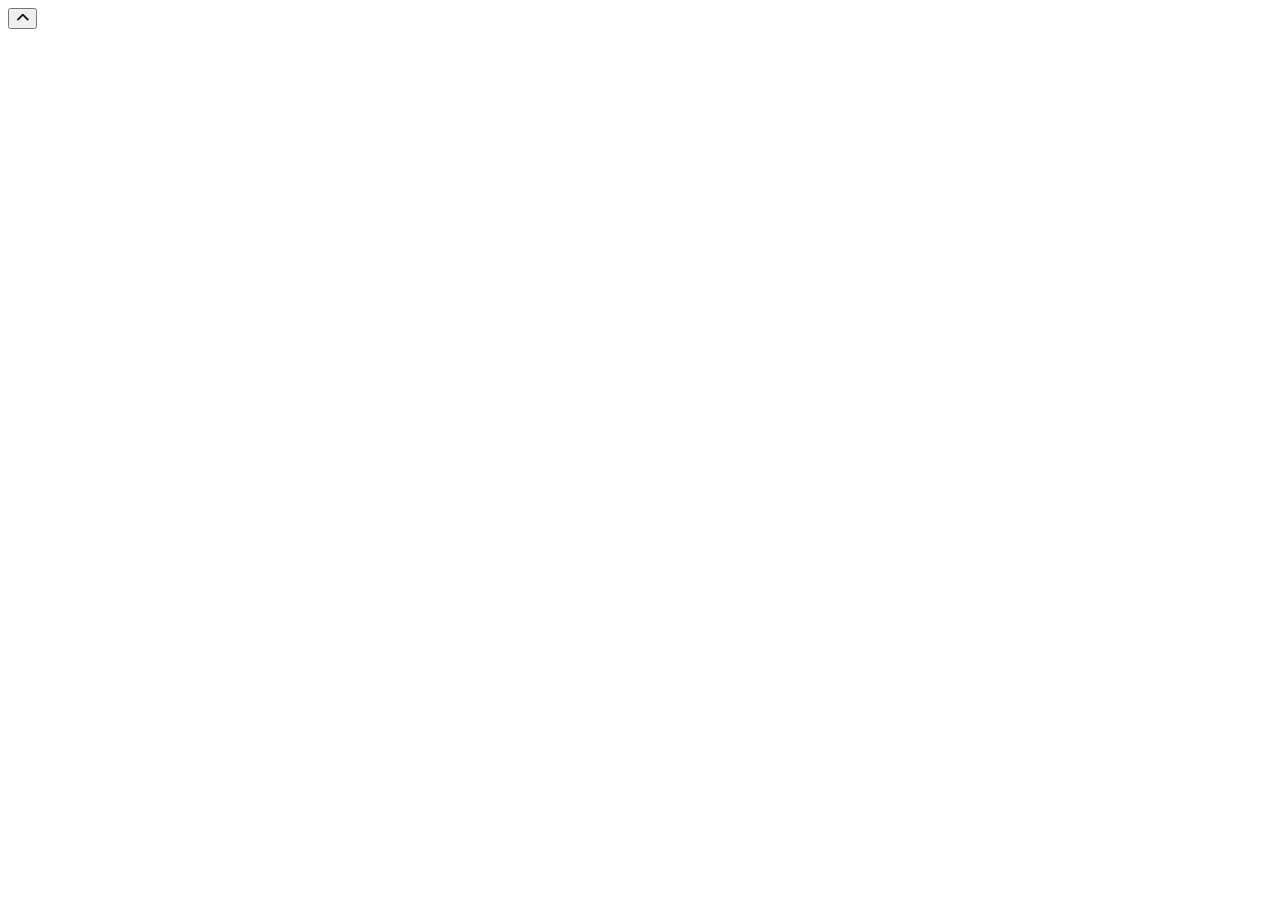
==== index.html @ 2820ba52 "Create index.html" ====
<!DOCTYPE html>
<html lang="en">

<head>

    <meta charset="UTF-8">

    <meta name="viewport"
          content="width=device-width, initial-scale=1.0">

    <title>KivuStream | Unlimited Movies & TV Shows</title>

    <meta name="description"
          content="Watch Unlimited Movies and TV Shows on KivuStream">

    <link rel="icon"
          href="assets/favicon.ico">

    <!-- Google Fonts -->

    <link rel="preconnect"
          href="https://fonts.googleapis.com">

    <link rel="preconnect"
          href="https://fonts.gstatic.com"
          crossorigin>

    <link href="https://fonts.googleapis.com/css2?family=Poppins:wght@300;400;500;600;700;800&display=swap"
          rel="stylesheet">

    <!-- Font Awesome -->

    <link rel="stylesheet"
          href="https://cdnjs.cloudflare.com/ajax/libs/font-awesome/6.7.2/css/all.min.css">

    <!-- CSS -->

    <link rel="stylesheet"
          href="css/reset.css">

    <link rel="stylesheet"
          href="css/variables.css">

    <link rel="stylesheet"
          href="css/style.css">

    <link rel="stylesheet"
          href="css/navbar.css">

    <link rel="stylesheet"
          href="css/hero.css">

    <link rel="stylesheet"
          href="css/cards.css">

    <link rel="stylesheet"
          href="css/sections.css">

    <link rel="stylesheet"
          href="css/footer.css">

    <link rel="stylesheet"
          href="css/responsive.css">

</head>

<body>

    <!-- LOADER -->

    <div id="loader"></div>

    <!-- NAVBAR -->

    <div id="navbar"></div>

    <!-- HERO -->

    <header id="hero"></header>

    <!-- MAIN -->

    <main>

        <!-- Continue Watching -->

        <section id="continueWatching"></section>

        <!-- Trending -->

        <section id="trendingMovies"></section>

        <!-- Latest -->

        <section id="latestMovies"></section>

        <!-- Popular -->

        <section id="popularMovies"></section>

        <!-- Top Rated -->

        <section id="topRatedMovies"></section>

        <!-- Action -->

        <section id="actionMovies"></section>

        <!-- Adventure -->

        <section id="adventureMovies"></section>

        <!-- Comedy -->

        <section id="comedyMovies"></section>

        <!-- Horror -->

        <section id="horrorMovies"></section>

        <!-- Sci-Fi -->

        <section id="scifiMovies"></section>

        <!-- Animation -->

        <section id="animationMovies"></section>

        <!-- TV Series -->

        <section id="series"></section>

    </main>

    <!-- FOOTER -->

    <div id="footer"></div>

    <!-- Back To Top -->

    <button id="backToTop">

        <i class="fa-solid fa-chevron-up"></i>

    </button>

    <!-- Search Modal -->

    <div id="searchModal"></div>

    <!-- JS -->

    <script type="module"
            src="js/app.js"></script>

</body>

</html>
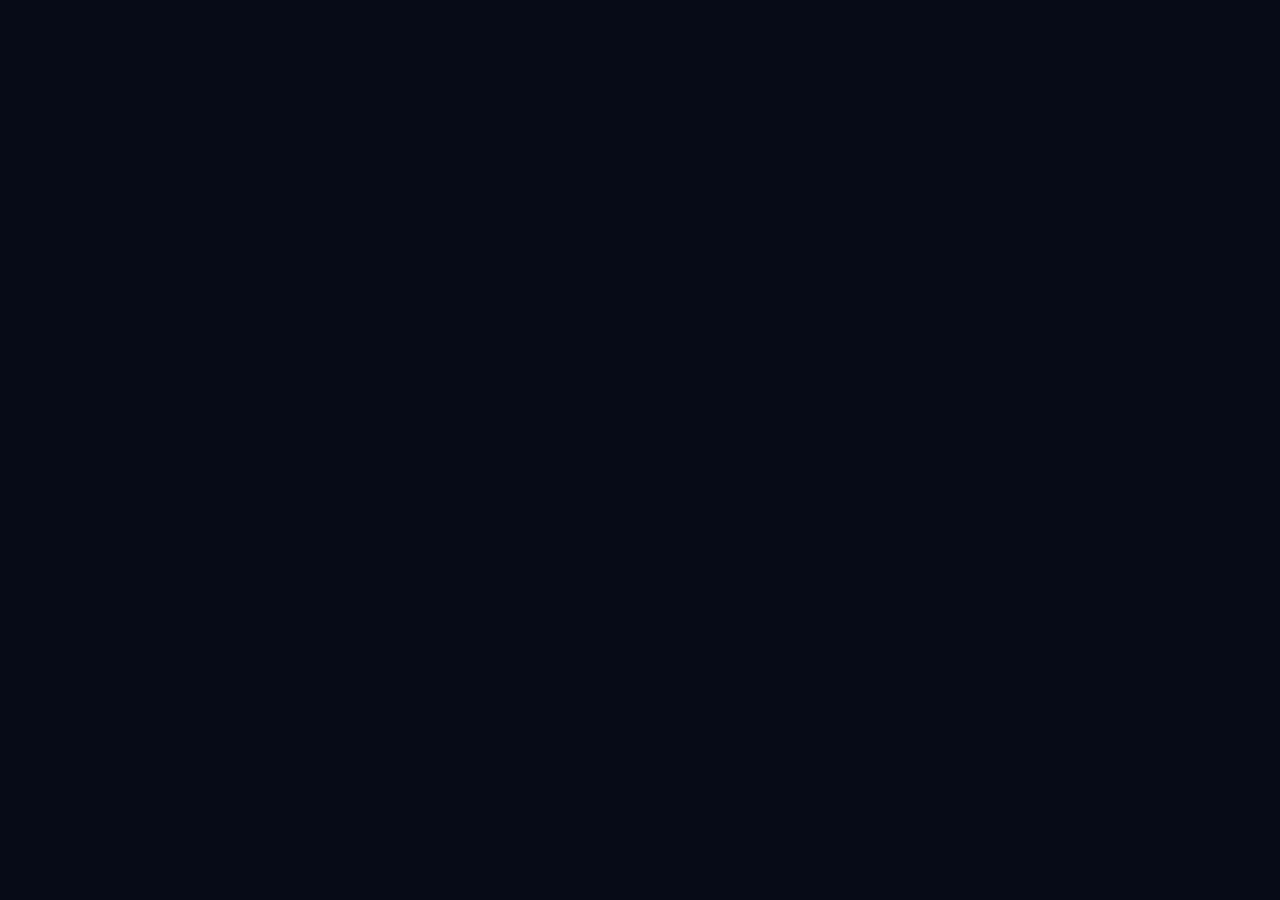
==== commit eb4bf8e4: "Add search.css stylesheet link to index.html" ====
--- a/index.html
+++ b/index.html
@@ -34,7 +34,7 @@
           href="https://cdnjs.cloudflare.com/ajax/libs/font-awesome/6.7.2/css/all.min.css">
 
     <!-- CSS -->
-
+    <link rel="stylesheet" href="css/search.css">
     <link rel="stylesheet"
           href="css/reset.css">
 
@@ -146,7 +146,7 @@
 
     <!-- Search Modal -->
 
-    <div id="searchModal"></div>
+  <div id="searchModal"></div>
 
     <!-- JS -->
 
--- a/css/search.css
+++ b/css/search.css
@@ -0,0 +1,86 @@
+.search-modal{
+
+    position:fixed;
+
+    inset:0;
+
+    background:#070B17;
+
+    z-index:9999;
+
+    opacity:0;
+
+    visibility:hidden;
+
+    transition:.3s;
+
+    overflow:auto;
+
+}
+
+.search-modal.active{
+
+    opacity:1;
+
+    visibility:visible;
+
+}
+
+.search-header{
+
+    position:sticky;
+
+    top:0;
+
+    display:flex;
+
+    gap:20px;
+
+    padding:25px;
+
+    background:#070B17;
+
+    border-bottom:1px solid rgba(255,255,255,.08);
+
+}
+
+.search-header input{
+
+    flex:1;
+
+    height:60px;
+
+    background:#141B2D;
+
+    border-radius:15px;
+
+    padding:0 20px;
+
+    color:#fff;
+
+    font-size:1rem;
+
+}
+
+.search-grid{
+
+    display:grid;
+
+    grid-template-columns:
+    repeat(auto-fill,minmax(220px,1fr));
+
+    gap:25px;
+
+    padding:35px;
+
+}
+
+.empty-search{
+
+    text-align:center;
+
+    color:#8D97AE;
+
+    padding:80px;
+
+}
--- a/css/variables.css
+++ b/css/variables.css
@@ -0,0 +1,196 @@
+/* ==========================================
+   KIVUSTREAM DESIGN SYSTEM
+   ========================================== */
+
+:root {
+
+    /*==========================
+      BRAND COLORS
+    ==========================*/
+
+    --primary: #00E5B4;
+    --primary-dark: #00B894;
+    --primary-light: #42F5C5;
+
+    --secondary: #00C2FF;
+    --accent: #7C3AED;
+
+    --success: #22C55E;
+    --warning: #FACC15;
+    --danger: #EF4444;
+
+    /*==========================
+      BACKGROUNDS
+    ==========================*/
+
+    --bg-body: #070B17;
+
+    --bg-secondary: #0D1222;
+
+    --bg-card: #141B2D;
+
+    --bg-hover: #1C2438;
+
+    --bg-navbar: rgba(7,11,23,.75);
+
+    --bg-modal: rgba(0,0,0,.75);
+
+    /*==========================
+      TEXT
+    ==========================*/
+
+    --text-main: #FFFFFF;
+
+    --text-light: #D5D9E2;
+
+    --text-muted: #8D97AE;
+
+    --text-dark: #4B5563;
+
+    /*==========================
+      BORDER
+    ==========================*/
+
+    --border: rgba(255,255,255,.08);
+
+    --border-hover: rgba(0,229,180,.5);
+
+    /*==========================
+      RATINGS
+    ==========================*/
+
+    --rating: #FFD54A;
+
+    /*==========================
+      SHADOWS
+    ==========================*/
+
+    --shadow-sm:
+        0 5px 15px rgba(0,0,0,.25);
+
+    --shadow-md:
+        0 10px 25px rgba(0,0,0,.35);
+
+    --shadow-lg:
+        0 20px 50px rgba(0,0,0,.45);
+
+    --shadow-glow:
+        0 0 25px rgba(0,229,180,.35);
+
+    /*==========================
+      BORDER RADIUS
+    ==========================*/
+
+    --radius-xs: 6px;
+
+    --radius-sm: 10px;
+
+    --radius-md: 14px;
+
+    --radius-lg: 20px;
+
+    --radius-xl: 28px;
+
+    --radius-pill: 999px;
+
+    /*==========================
+      CONTAINER
+    ==========================*/
+
+    --container: 1400px;
+
+    --navbar-height: 80px;
+
+    --hero-height: 90vh;
+
+    --card-width: 215px;
+
+    --card-height: 320px;
+
+    /*==========================
+      SPACING
+    ==========================*/
+
+    --space-1: 4px;
+
+    --space-2: 8px;
+
+    --space-3: 12px;
+
+    --space-4: 16px;
+
+    --space-5: 20px;
+
+    --space-6: 24px;
+
+    --space-7: 32px;
+
+    --space-8: 40px;
+
+    --space-9: 56px;
+
+    --space-10: 72px;
+
+    /*==========================
+      FONT
+    ==========================*/
+
+    --font: "Poppins", sans-serif;
+
+    --fs-xs: .75rem;
+
+    --fs-sm: .875rem;
+
+    --fs-md: 1rem;
+
+    --fs-lg: 1.125rem;
+
+    --fs-xl: 1.4rem;
+
+    --fs-2xl: 2rem;
+
+    --fs-3xl: 3rem;
+
+    --fs-4xl: 4rem;
+
+    /*==========================
+      FONT WEIGHT
+    ==========================*/
+
+    --fw-light: 300;
+
+    --fw-normal: 400;
+
+    --fw-medium: 500;
+
+    --fw-semibold: 600;
+
+    --fw-bold: 700;
+
+    --fw-black: 800;
+
+    /*==========================
+      TRANSITIONS
+    ==========================*/
+
+    --transition-fast: .2s ease;
+
+    --transition: .35s ease;
+
+    --transition-slow: .5s ease;
+
+    /*==========================
+      Z INDEX
+    ==========================*/
+
+    --z-dropdown: 100;
+
+    --z-sticky: 500;
+
+    --z-navbar: 800;
+
+    --z-modal: 900;
+
+    --z-loader: 9999;
+
+}
--- a/css/style.css
+++ b/css/style.css
@@ -0,0 +1,479 @@
+/* ==========================================
+   KIVUSTREAM GLOBAL STYLES
+========================================== */
+
+body{
+
+    font-family:var(--font);
+
+    background:
+        radial-gradient(circle at top,
+        rgba(0,229,180,.08),
+        transparent 35%),
+        var(--bg-body);
+
+    color:var(--text-main);
+
+    overflow-x:hidden;
+
+    line-height:1.6;
+}
+
+/*==========================
+    CONTAINER
+==========================*/
+
+.container{
+
+    width:min(100% - 32px,var(--container));
+
+    margin-inline:auto;
+
+}
+
+/*==========================
+    SECTION
+==========================*/
+
+.section{
+
+    padding:70px 0;
+
+}
+
+.section-header{
+
+    display:flex;
+
+    align-items:center;
+
+    justify-content:space-between;
+
+    margin-bottom:24px;
+
+}
+
+.section-title{
+
+    font-size:2rem;
+
+    font-weight:700;
+
+    letter-spacing:.5px;
+
+}
+
+.section-subtitle{
+
+    color:var(--text-muted);
+
+    margin-top:4px;
+
+}
+
+.view-all{
+
+    color:var(--primary);
+
+    font-weight:600;
+
+    transition:var(--transition);
+
+}
+
+.view-all:hover{
+
+    color:#fff;
+
+}
+
+/*==========================
+    BUTTONS
+==========================*/
+
+.btn{
+
+    display:inline-flex;
+
+    align-items:center;
+
+    justify-content:center;
+
+    gap:10px;
+
+    padding:14px 28px;
+
+    border-radius:999px;
+
+    font-weight:600;
+
+    transition:var(--transition);
+
+    white-space:nowrap;
+
+}
+
+.btn-primary{
+
+    background:var(--primary);
+
+    color:#081018;
+
+    box-shadow:var(--shadow-glow);
+
+}
+
+.btn-primary:hover{
+
+    transform:translateY(-3px);
+
+    background:var(--primary-light);
+
+}
+
+.btn-secondary{
+
+    border:1px solid var(--border);
+
+    background:rgba(255,255,255,.05);
+
+    color:#fff;
+
+}
+
+.btn-secondary:hover{
+
+    background:rgba(255,255,255,.12);
+
+}
+
+.btn-ghost{
+
+    color:var(--text-light);
+
+}
+
+.btn-ghost:hover{
+
+    color:var(--primary);
+
+}
+
+/*==========================
+    BADGES
+==========================*/
+
+.badge{
+
+    display:inline-flex;
+
+    align-items:center;
+
+    justify-content:center;
+
+    padding:5px 12px;
+
+    border-radius:999px;
+
+    font-size:.75rem;
+
+    font-weight:600;
+
+}
+
+.badge-primary{
+
+    background:var(--primary);
+
+    color:#081018;
+
+}
+
+.badge-rating{
+
+    background:rgba(255,213,74,.15);
+
+    color:var(--rating);
+
+}
+
+.badge-hd{
+
+    background:rgba(34,197,94,.18);
+
+    color:var(--success);
+
+}
+
+/*==========================
+    GLASS EFFECT
+==========================*/
+
+.glass{
+
+    background:rgba(255,255,255,.05);
+
+    backdrop-filter:blur(20px);
+
+    -webkit-backdrop-filter:blur(20px);
+
+    border:1px solid rgba(255,255,255,.08);
+
+}
+
+/*==========================
+    CARDS
+==========================*/
+
+.card{
+
+    background:var(--bg-card);
+
+    border-radius:var(--radius-lg);
+
+    overflow:hidden;
+
+    transition:var(--transition);
+
+}
+
+.card:hover{
+
+    transform:translateY(-8px);
+
+    box-shadow:var(--shadow-lg);
+
+}
+
+/*==========================
+    IMAGE
+==========================*/
+
+.img-cover{
+
+    width:100%;
+
+    height:100%;
+
+    object-fit:cover;
+
+}
+
+/*==========================
+    FLEX
+==========================*/
+
+.flex{
+
+    display:flex;
+
+}
+
+.flex-center{
+
+    display:flex;
+
+    align-items:center;
+
+    justify-content:center;
+
+}
+
+.flex-between{
+
+    display:flex;
+
+    align-items:center;
+
+    justify-content:space-between;
+
+}
+
+.grid{
+
+    display:grid;
+
+}
+
+/*==========================
+    TEXT
+==========================*/
+
+.text-muted{
+
+    color:var(--text-muted);
+
+}
+
+.text-center{
+
+    text-align:center;
+
+}
+
+/*==========================
+    LOADER
+==========================*/
+
+#loader{
+
+    position:fixed;
+
+    inset:0;
+
+    background:var(--bg-body);
+
+    display:flex;
+
+    justify-content:center;
+
+    align-items:center;
+
+    z-index:99999;
+
+}
+
+.spinner{
+
+    width:60px;
+
+    height:60px;
+
+    border-radius:50%;
+
+    border:5px solid rgba(255,255,255,.08);
+
+    border-top-color:var(--primary);
+
+    animation:spin .8s linear infinite;
+
+}
+
+/*==========================
+    SKELETON
+==========================*/
+
+.skeleton{
+
+    background:linear-gradient(
+        90deg,
+        #161d2e 25%,
+        #20293d 50%,
+        #161d2e 75%
+    );
+
+    background-size:300%;
+
+    animation:skeleton 1.5s infinite;
+
+}
+
+/*==========================
+    BACK TO TOP
+==========================*/
+
+#backToTop{
+
+    position:fixed;
+
+    right:25px;
+
+    bottom:25px;
+
+    width:52px;
+
+    height:52px;
+
+    border-radius:50%;
+
+    background:var(--primary);
+
+    color:#081018;
+
+    display:flex;
+
+    align-items:center;
+
+    justify-content:center;
+
+    box-shadow:var(--shadow-glow);
+
+    opacity:0;
+
+    visibility:hidden;
+
+    transition:var(--transition);
+
+    z-index:500;
+
+}
+
+#backToTop.show{
+
+    opacity:1;
+
+    visibility:visible;
+
+}
+
+#backToTop:hover{
+
+    transform:translateY(-4px);
+
+}
+
+/*==========================
+    ANIMATIONS
+==========================*/
+
+.fade-up{
+
+    animation:fadeUp .8s ease both;
+
+}
+
+@keyframes spin{
+
+    to{
+
+        transform:rotate(360deg);
+
+    }
+
+}
+
+@keyframes skeleton{
+
+    0%{
+
+        background-position:200% 0;
+
+    }
+
+    100%{
+
+        background-position:-200% 0;
+
+    }
+
+}
+
+@keyframes fadeUp{
+
+    from{
+
+        opacity:0;
+
+        transform:translateY(35px);
+
+    }
+
+    to{
+
+        opacity:1;
+
+        transform:translateY(0);
+
+    }
+
+}
--- a/css/navbar.css
+++ b/css/navbar.css
@@ -0,0 +1,518 @@
+/*==========================================
+    KIVUSTREAM NAVBAR
+==========================================*/
+
+.navbar{
+
+    position:fixed;
+
+    top:0;
+    left:0;
+
+    width:100%;
+
+    height:var(--navbar-height);
+
+    z-index:var(--z-navbar);
+
+    background:rgba(7,11,23,.72);
+
+    backdrop-filter:blur(20px);
+
+    -webkit-backdrop-filter:blur(20px);
+
+    border-bottom:1px solid rgba(255,255,255,.05);
+
+    transition:var(--transition);
+
+}
+
+.navbar.scrolled{
+
+    background:#070B17;
+
+    box-shadow:var(--shadow-md);
+
+}
+
+.navbar-container{
+
+    height:100%;
+
+    display:flex;
+
+    align-items:center;
+
+    justify-content:space-between;
+
+    gap:24px;
+
+}
+
+/*==========================================
+    LOGO
+==========================================*/
+
+.logo{
+
+    display:flex;
+
+    align-items:center;
+
+    gap:12px;
+
+    font-size:1.7rem;
+
+    font-weight:800;
+
+    color:var(--primary);
+
+}
+
+.logo i{
+
+    font-size:2rem;
+
+}
+
+.logo span{
+
+    letter-spacing:.5px;
+
+}
+
+/*==========================================
+    NAVIGATION
+==========================================*/
+
+.nav-links{
+
+    display:flex;
+
+    align-items:center;
+
+    gap:30px;
+
+    margin-left:auto;
+
+}
+
+.nav-links>li{
+
+    position:relative;
+
+}
+
+.nav-links a{
+
+    color:var(--text-light);
+
+    font-weight:500;
+
+    transition:var(--transition);
+
+}
+
+.nav-links a:hover,
+
+.nav-links a.active{
+
+    color:var(--primary);
+
+}
+
+/*==========================================
+    DROPDOWN
+==========================================*/
+
+.dropdown>a{
+
+    display:flex;
+
+    align-items:center;
+
+    gap:8px;
+
+}
+
+.dropdown-menu{
+
+    position:absolute;
+
+    top:60px;
+
+    left:0;
+
+    width:220px;
+
+    background:var(--bg-card);
+
+    border-radius:var(--radius-md);
+
+    border:1px solid var(--border);
+
+    padding:10px 0;
+
+    opacity:0;
+
+    visibility:hidden;
+
+    transform:translateY(15px);
+
+    transition:var(--transition);
+
+    box-shadow:var(--shadow-lg);
+
+}
+
+.dropdown:hover .dropdown-menu{
+
+    opacity:1;
+
+    visibility:visible;
+
+    transform:translateY(0);
+
+}
+
+.dropdown-menu li a{
+
+    display:block;
+
+    padding:12px 18px;
+
+}
+
+.dropdown-menu li a:hover{
+
+    background:rgba(255,255,255,.05);
+
+    color:var(--primary);
+
+}
+
+/*==========================================
+    RIGHT SIDE
+==========================================*/
+
+.nav-icon{
+
+    position:relative;
+
+    width:44px;
+
+    height:44px;
+
+    border-radius:50%;
+
+    display:flex;
+
+    align-items:center;
+
+    justify-content:center;
+
+    color:var(--text-light);
+
+    background:rgba(255,255,255,.05);
+
+    transition:var(--transition);
+
+}
+
+.nav-icon:hover{
+
+    color:var(--primary);
+
+    background:rgba(255,255,255,.09);
+
+}
+
+.notification-dot{
+
+    position:absolute;
+
+    top:10px;
+
+    right:11px;
+
+    width:8px;
+
+    height:8px;
+
+    border-radius:50%;
+
+    background:#EF4444;
+
+    animation:pulse 1.5s infinite;
+
+}
+
+/*==========================================
+    PROFILE
+==========================================*/
+
+.profile{
+
+    width:44px;
+
+    height:44px;
+
+    border-radius:50%;
+
+    overflow:hidden;
+
+    border:2px solid transparent;
+
+    transition:var(--transition);
+
+}
+
+.profile img{
+
+    width:100%;
+
+    height:100%;
+
+    object-fit:cover;
+
+}
+
+.profile:hover{
+
+    border-color:var(--primary);
+
+}
+
+/*==========================================
+    MOBILE BUTTON
+==========================================*/
+
+.menu-btn{
+
+    display:none;
+
+    width:46px;
+
+    height:46px;
+
+    border-radius:50%;
+
+    color:#fff;
+
+    background:rgba(255,255,255,.05);
+
+}
+
+/*==========================================
+    MOBILE MENU
+==========================================*/
+
+#mobileMenu{
+
+    position:fixed;
+
+    top:0;
+
+    left:-310px;
+
+    width:300px;
+
+    height:100vh;
+
+    background:var(--bg-secondary);
+
+    transition:.35s;
+
+    z-index:999;
+
+    overflow-y:auto;
+
+}
+
+#mobileMenu.active{
+
+    left:0;
+
+}
+
+.mobile-header{
+
+    height:80px;
+
+    padding:0 24px;
+
+    display:flex;
+
+    align-items:center;
+
+    justify-content:space-between;
+
+    border-bottom:1px solid var(--border);
+
+}
+
+.mobile-header h2{
+
+    color:var(--primary);
+
+    font-size:1.5rem;
+
+}
+
+.mobile-header button{
+
+    color:#fff;
+
+    font-size:1.5rem;
+
+}
+
+#mobileMenu ul{
+
+    padding:20px;
+
+}
+
+#mobileMenu li{
+
+    margin-bottom:8px;
+
+}
+
+#mobileMenu a{
+
+    display:flex;
+
+    align-items:center;
+
+    gap:14px;
+
+    padding:15px;
+
+    border-radius:var(--radius-sm);
+
+    transition:var(--transition);
+
+}
+
+#mobileMenu a:hover{
+
+    background:rgba(255,255,255,.05);
+
+    color:var(--primary);
+
+}
+
+/*==========================================
+    OVERLAY
+==========================================*/
+
+#menuOverlay{
+
+    position:fixed;
+
+    inset:0;
+
+    background:rgba(0,0,0,.65);
+
+    opacity:0;
+
+    visibility:hidden;
+
+    transition:var(--transition);
+
+    z-index:998;
+
+}
+
+#menuOverlay.active{
+
+    opacity:1;
+
+    visibility:visible;
+
+}
+
+/*==========================================
+    ANIMATION
+==========================================*/
+
+@keyframes pulse{
+
+    0%{
+
+        transform:scale(1);
+
+        opacity:1;
+
+    }
+
+    50%{
+
+        transform:scale(1.6);
+
+        opacity:.5;
+
+    }
+
+    100%{
+
+        transform:scale(1);
+
+        opacity:1;
+
+    }
+
+}
+
+/*==========================================
+    RESPONSIVE
+==========================================*/
+
+@media(max-width:992px){
+
+    .nav-links{
+
+        display:none;
+
+    }
+
+    .menu-btn{
+
+        display:flex;
+
+        align-items:center;
+
+        justify-content:center;
+
+    }
+
+}
+
+@media(max-width:768px){
+
+    .profile{
+
+        display:none;
+
+    }
+
+}
+
+@media(max-width:520px){
+
+    .nav-icon{
+
+        width:40px;
+
+        height:40px;
+
+    }
+
+    .logo span{
+
+        font-size:1.3rem;
+
+    }
+
+}
--- a/css/hero.css
+++ b/css/hero.css
@@ -0,0 +1,495 @@
+/*==========================================
+    KIVUSTREAM HERO
+==========================================*/
+
+.hero{
+
+    position:relative;
+
+    height:var(--hero-height);
+
+    min-height:720px;
+
+    display:flex;
+
+    align-items:center;
+
+    overflow:hidden;
+
+}
+
+/*==========================================
+    BACKGROUND
+==========================================*/
+
+.hero-background{
+
+    position:absolute;
+
+    inset:0;
+
+    z-index:-2;
+
+}
+
+.hero-background img{
+
+    width:100%;
+
+    height:100%;
+
+    object-fit:cover;
+
+    animation:kenburns 18s linear infinite;
+
+}
+
+.hero-overlay{
+
+    position:absolute;
+
+    inset:0;
+
+    background:
+    linear-gradient(
+        90deg,
+        rgba(7,11,23,.97) 0%,
+        rgba(7,11,23,.75) 35%,
+        rgba(7,11,23,.45) 65%,
+        rgba(7,11,23,.90) 100%
+    ),
+    linear-gradient(
+        to top,
+        #070B17,
+        transparent 45%
+    );
+
+}
+
+/*==========================================
+    CONTENT
+==========================================*/
+
+.hero-content{
+
+    display:grid;
+
+    grid-template-columns:1.2fr .8fr;
+
+    align-items:center;
+
+    gap:60px;
+
+}
+
+.hero-info{
+
+    max-width:760px;
+
+}
+
+.hero-badge{
+
+    display:inline-flex;
+
+    align-items:center;
+
+    gap:10px;
+
+    padding:8px 18px;
+
+    margin-bottom:24px;
+
+    border-radius:999px;
+
+    background:rgba(0,229,180,.15);
+
+    color:var(--primary);
+
+    font-weight:600;
+
+}
+
+.hero h1{
+
+    font-size:clamp(2.8rem,5vw,4.8rem);
+
+    line-height:1.1;
+
+    font-weight:800;
+
+    margin-bottom:24px;
+
+}
+
+.hero-meta{
+
+    display:flex;
+
+    flex-wrap:wrap;
+
+    gap:20px;
+
+    margin-bottom:24px;
+
+    color:var(--text-light);
+
+}
+
+.hero-meta span{
+
+    display:flex;
+
+    align-items:center;
+
+    gap:8px;
+
+}
+
+.hero-meta i{
+
+    color:var(--rating);
+
+}
+
+.hero-genres{
+
+    display:flex;
+
+    flex-wrap:wrap;
+
+    gap:12px;
+
+    margin-bottom:28px;
+
+}
+
+.hero-genres span{
+
+    padding:8px 16px;
+
+    border-radius:999px;
+
+    background:rgba(255,255,255,.08);
+
+    border:1px solid var(--border);
+
+    font-size:.9rem;
+
+}
+
+.hero-info p{
+
+    font-size:1.05rem;
+
+    color:var(--text-light);
+
+    max-width:680px;
+
+    margin-bottom:36px;
+
+    line-height:1.9;
+
+}
+
+/*==========================================
+    BUTTONS
+==========================================*/
+
+.hero-buttons{
+
+    display:flex;
+
+    flex-wrap:wrap;
+
+    gap:16px;
+
+}
+
+/*==========================================
+    POSTER
+==========================================*/
+
+.hero-poster{
+
+    justify-self:end;
+
+}
+
+.hero-poster img{
+
+    width:340px;
+
+    border-radius:24px;
+
+    border:2px solid rgba(255,255,255,.08);
+
+    box-shadow:0 30px 80px rgba(0,0,0,.55);
+
+    transition:.4s;
+
+}
+
+.hero-poster img:hover{
+
+    transform:translateY(-10px) scale(1.02);
+
+}
+
+/*==========================================
+    ARROWS
+==========================================*/
+
+.hero-arrow{
+
+    position:absolute;
+
+    top:50%;
+
+    transform:translateY(-50%);
+
+    width:58px;
+
+    height:58px;
+
+    border-radius:50%;
+
+    background:rgba(255,255,255,.08);
+
+    backdrop-filter:blur(12px);
+
+    color:#fff;
+
+    display:flex;
+
+    align-items:center;
+
+    justify-content:center;
+
+    transition:.3s;
+
+}
+
+.hero-arrow:hover{
+
+    background:var(--primary);
+
+    color:#081018;
+
+}
+
+.hero-prev{
+
+    left:30px;
+
+}
+
+.hero-next{
+
+    right:30px;
+
+}
+
+/*==========================================
+    PAGINATION
+==========================================*/
+
+.hero-pagination{
+
+    position:absolute;
+
+    bottom:45px;
+
+    left:50%;
+
+    transform:translateX(-50%);
+
+    display:flex;
+
+    gap:12px;
+
+}
+
+.hero-pagination span{
+
+    width:14px;
+
+    height:14px;
+
+    border-radius:50%;
+
+    background:rgba(255,255,255,.35);
+
+    transition:.3s;
+
+    cursor:pointer;
+
+}
+
+.hero-pagination span.active{
+
+    width:42px;
+
+    border-radius:999px;
+
+    background:var(--primary);
+
+}
+
+/*==========================================
+    SCROLL
+==========================================*/
+
+.hero-scroll{
+
+    position:absolute;
+
+    bottom:30px;
+
+    right:60px;
+
+    display:flex;
+
+    flex-direction:column;
+
+    align-items:center;
+
+    gap:10px;
+
+    color:var(--text-muted);
+
+    animation:bounce 2s infinite;
+
+}
+
+.hero-scroll i{
+
+    font-size:1.2rem;
+
+}
+
+/*==========================================
+    ANIMATION
+==========================================*/
+
+@keyframes kenburns{
+
+    0%{
+
+        transform:scale(1);
+
+    }
+
+    100%{
+
+        transform:scale(1.12);
+
+    }
+
+}
+
+@keyframes bounce{
+
+    0%,100%{
+
+        transform:translateY(0);
+
+    }
+
+    50%{
+
+        transform:translateY(8px);
+
+    }
+
+}
+
+/*==========================================
+    RESPONSIVE
+==========================================*/
+
+@media(max-width:1100px){
+
+    .hero-content{
+
+        grid-template-columns:1fr;
+
+        text-align:center;
+
+    }
+
+    .hero-info{
+
+        max-width:100%;
+
+    }
+
+    .hero-meta,
+
+    .hero-buttons,
+
+    .hero-genres{
+
+        justify-content:center;
+
+    }
+
+    .hero-poster{
+
+        justify-self:center;
+
+    }
+
+}
+
+@media(max-width:768px){
+
+    .hero{
+
+        min-height:680px;
+
+        padding-top:100px;
+
+    }
+
+    .hero h1{
+
+        font-size:2.6rem;
+
+    }
+
+    .hero-poster{
+
+        display:none;
+
+    }
+
+    .hero-arrow{
+
+        display:none;
+
+    }
+
+}
+
+@media(max-width:480px){
+
+    .hero h1{
+
+        font-size:2rem;
+
+    }
+
+    .hero-info p{
+
+        font-size:.95rem;
+
+    }
+
+    .hero-scroll{
+
+        display:none;
+
+    }
+
+}
--- a/css/cards.css
+++ b/css/cards.css
@@ -0,0 +1,411 @@
+/*==========================================
+    KIVUSTREAM MOVIE CARDS
+==========================================*/
+
+.movie-grid{
+
+    display:grid;
+
+    grid-template-columns:repeat(auto-fill,minmax(210px,1fr));
+
+    gap:28px;
+
+}
+
+.movie-slider{
+
+    display:flex;
+
+    gap:22px;
+
+    overflow-x:auto;
+
+    overflow-y:hidden;
+
+    padding:8px 0 20px;
+
+    scroll-behavior:smooth;
+
+    scrollbar-width:none;
+
+}
+
+.movie-slider::-webkit-scrollbar{
+
+    display:none;
+
+}
+
+/*==========================================
+    CARD
+==========================================*/
+
+.movie-card{
+
+    position:relative;
+
+    flex:0 0 var(--card-width);
+
+    cursor:pointer;
+
+    transition:var(--transition);
+
+}
+
+.movie-card:hover{
+
+    transform:translateY(-12px);
+
+}
+
+/*==========================================
+    POSTER
+==========================================*/
+
+.movie-poster{
+
+    position:relative;
+
+    width:100%;
+
+    aspect-ratio:2/3;
+
+    border-radius:20px;
+
+    overflow:hidden;
+
+    background:var(--bg-card);
+
+    border:1px solid rgba(255,255,255,.06);
+
+    box-shadow:var(--shadow-md);
+
+}
+
+.movie-poster img{
+
+    width:100%;
+
+    height:100%;
+
+    object-fit:cover;
+
+    transition:.5s;
+
+}
+
+.movie-card:hover img{
+
+    transform:scale(1.08);
+
+}
+
+/*==========================================
+    OVERLAY
+==========================================*/
+
+.movie-overlay{
+
+    position:absolute;
+
+    inset:0;
+
+    background:linear-gradient(
+        to top,
+        rgba(7,11,23,.98),
+        rgba(7,11,23,.15)
+    );
+
+    display:flex;
+
+    justify-content:center;
+
+    align-items:center;
+
+    opacity:0;
+
+    transition:.35s;
+
+}
+
+.movie-card:hover .movie-overlay{
+
+    opacity:1;
+
+}
+
+/*==========================================
+    PLAY BUTTON
+==========================================*/
+
+.play-circle{
+
+    width:72px;
+
+    height:72px;
+
+    border-radius:50%;
+
+    background:var(--primary);
+
+    color:#071017;
+
+    display:flex;
+
+    justify-content:center;
+
+    align-items:center;
+
+    font-size:1.5rem;
+
+    transform:scale(.8);
+
+    transition:.35s;
+
+    box-shadow:var(--shadow-glow);
+
+}
+
+.movie-card:hover .play-circle{
+
+    transform:scale(1);
+
+}
+
+.play-circle:hover{
+
+    transform:scale(1.12);
+
+}
+
+/*==========================================
+    FAVORITE
+==========================================*/
+
+.favorite-btn{
+
+    position:absolute;
+
+    top:15px;
+
+    right:15px;
+
+    width:42px;
+
+    height:42px;
+
+    border-radius:50%;
+
+    background:rgba(255,255,255,.12);
+
+    color:#fff;
+
+    display:flex;
+
+    align-items:center;
+
+    justify-content:center;
+
+    backdrop-filter:blur(10px);
+
+    transition:.3s;
+
+}
+
+.favorite-btn:hover{
+
+    background:#EF4444;
+
+}
+
+/*==========================================
+    QUALITY
+==========================================*/
+
+.quality{
+
+    position:absolute;
+
+    top:15px;
+
+    left:15px;
+
+    padding:6px 12px;
+
+    border-radius:999px;
+
+    background:var(--success);
+
+    color:#fff;
+
+    font-size:.72rem;
+
+    font-weight:700;
+
+}
+
+/*==========================================
+    RATING
+==========================================*/
+
+.rating{
+
+    position:absolute;
+
+    bottom:15px;
+
+    left:15px;
+
+    padding:7px 12px;
+
+    border-radius:999px;
+
+    background:rgba(0,0,0,.65);
+
+    backdrop-filter:blur(8px);
+
+    color:var(--rating);
+
+    display:flex;
+
+    align-items:center;
+
+    gap:6px;
+
+    font-size:.85rem;
+
+    font-weight:600;
+
+}
+
+/*==========================================
+    INFO
+==========================================*/
+
+.movie-info{
+
+    padding:18px 6px 4px;
+
+}
+
+.movie-info h3{
+
+    font-size:1rem;
+
+    font-weight:700;
+
+    color:#fff;
+
+    white-space:nowrap;
+
+    overflow:hidden;
+
+    text-overflow:ellipsis;
+
+}
+
+.movie-meta{
+
+    display:flex;
+
+    align-items:center;
+
+    gap:10px;
+
+    margin-top:8px;
+
+    color:var(--text-muted);
+
+    font-size:.88rem;
+
+}
+
+/*==========================================
+    HOVER GLOW
+==========================================*/
+
+.movie-card::after{
+
+    content:"";
+
+    position:absolute;
+
+    inset:0;
+
+    border-radius:20px;
+
+    border:2px solid transparent;
+
+    transition:.35s;
+
+    pointer-events:none;
+
+}
+
+.movie-card:hover::after{
+
+    border-color:rgba(0,229,180,.4);
+
+    box-shadow:
+
+        0 0 25px rgba(0,229,180,.25);
+
+}
+
+/*==========================================
+    RESPONSIVE
+==========================================*/
+
+@media(max-width:992px){
+
+    .movie-grid{
+
+        grid-template-columns:repeat(auto-fill,minmax(180px,1fr));
+
+    }
+
+}
+
+@media(max-width:768px){
+
+    .movie-card{
+
+        flex:0 0 170px;
+
+    }
+
+    .play-circle{
+
+        width:60px;
+
+        height:60px;
+
+        font-size:1.2rem;
+
+    }
+
+}
+
+@media(max-width:480px){
+
+    .movie-grid{
+
+        grid-template-columns:repeat(2,1fr);
+
+        gap:18px;
+
+    }
+
+    .movie-card{
+
+        flex:0 0 150px;
+
+    }
+
+    .movie-info h3{
+
+        font-size:.9rem;
+
+    }
+
+}
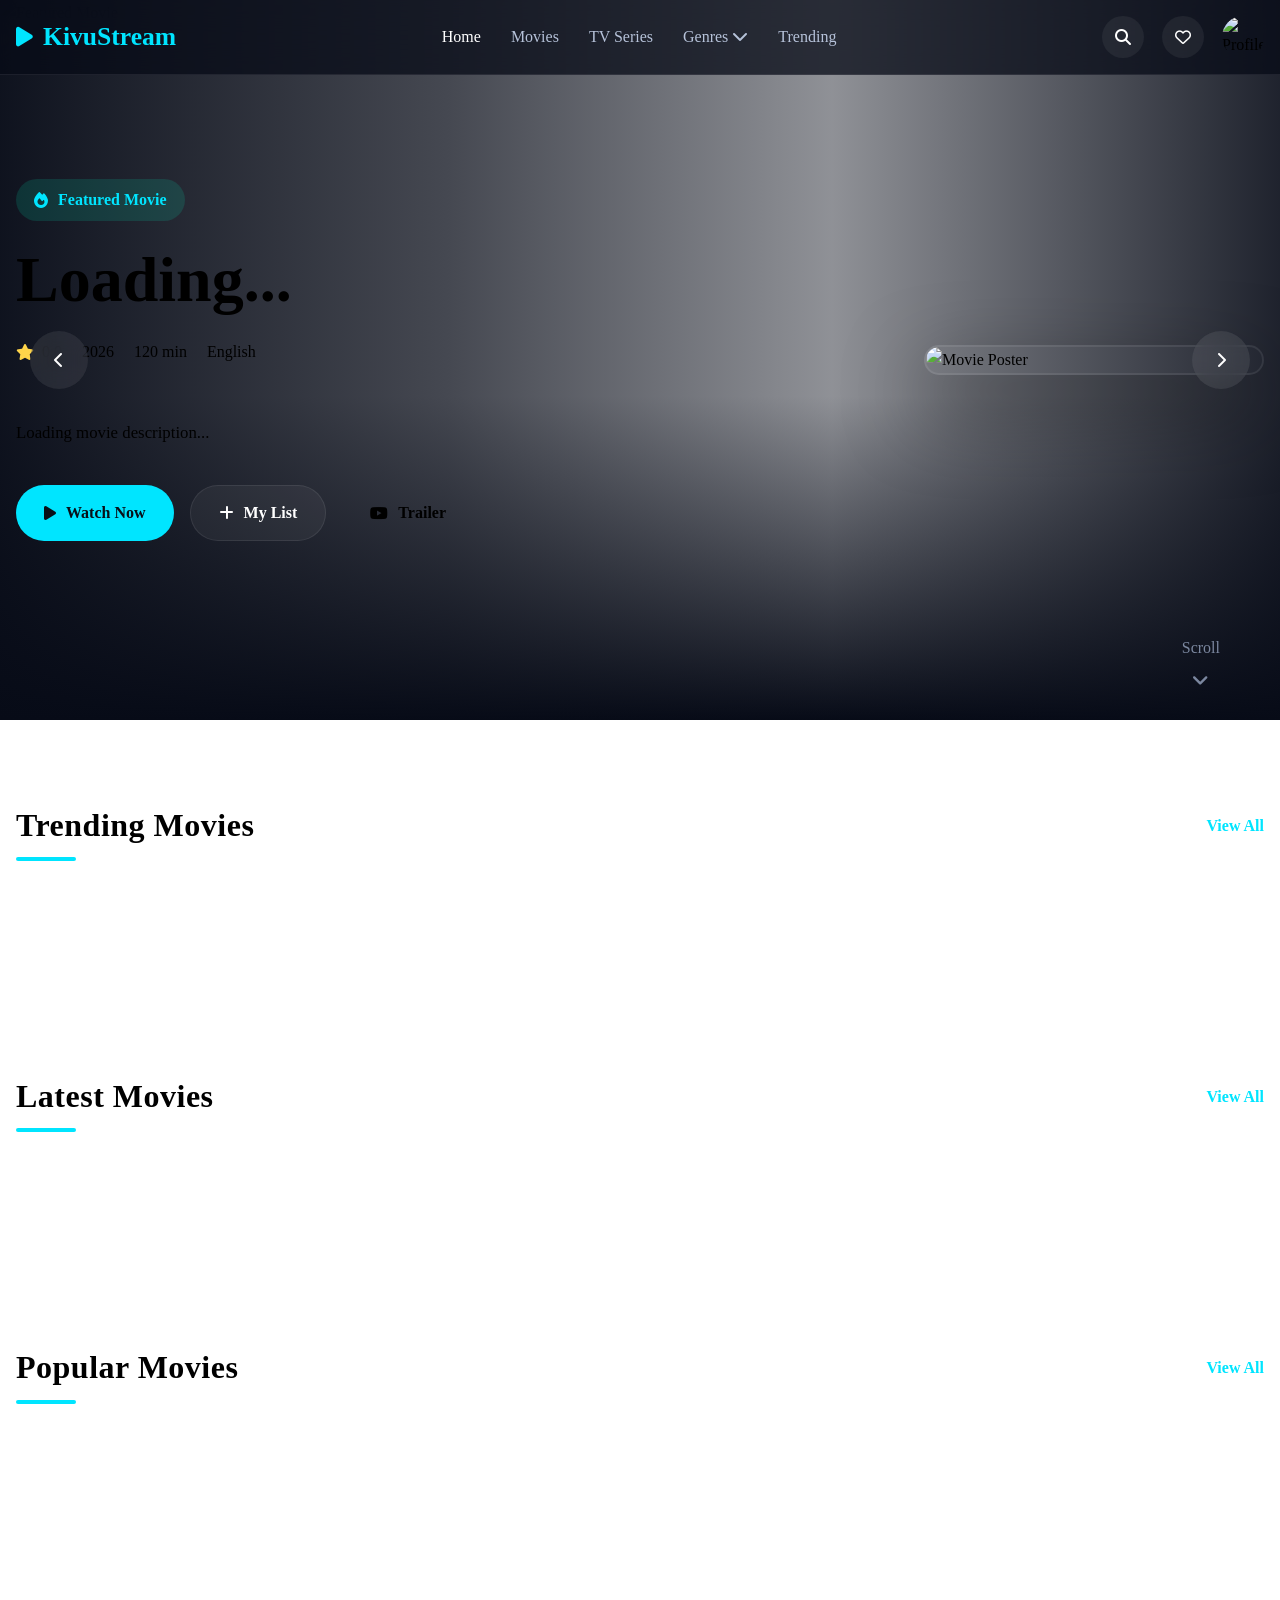
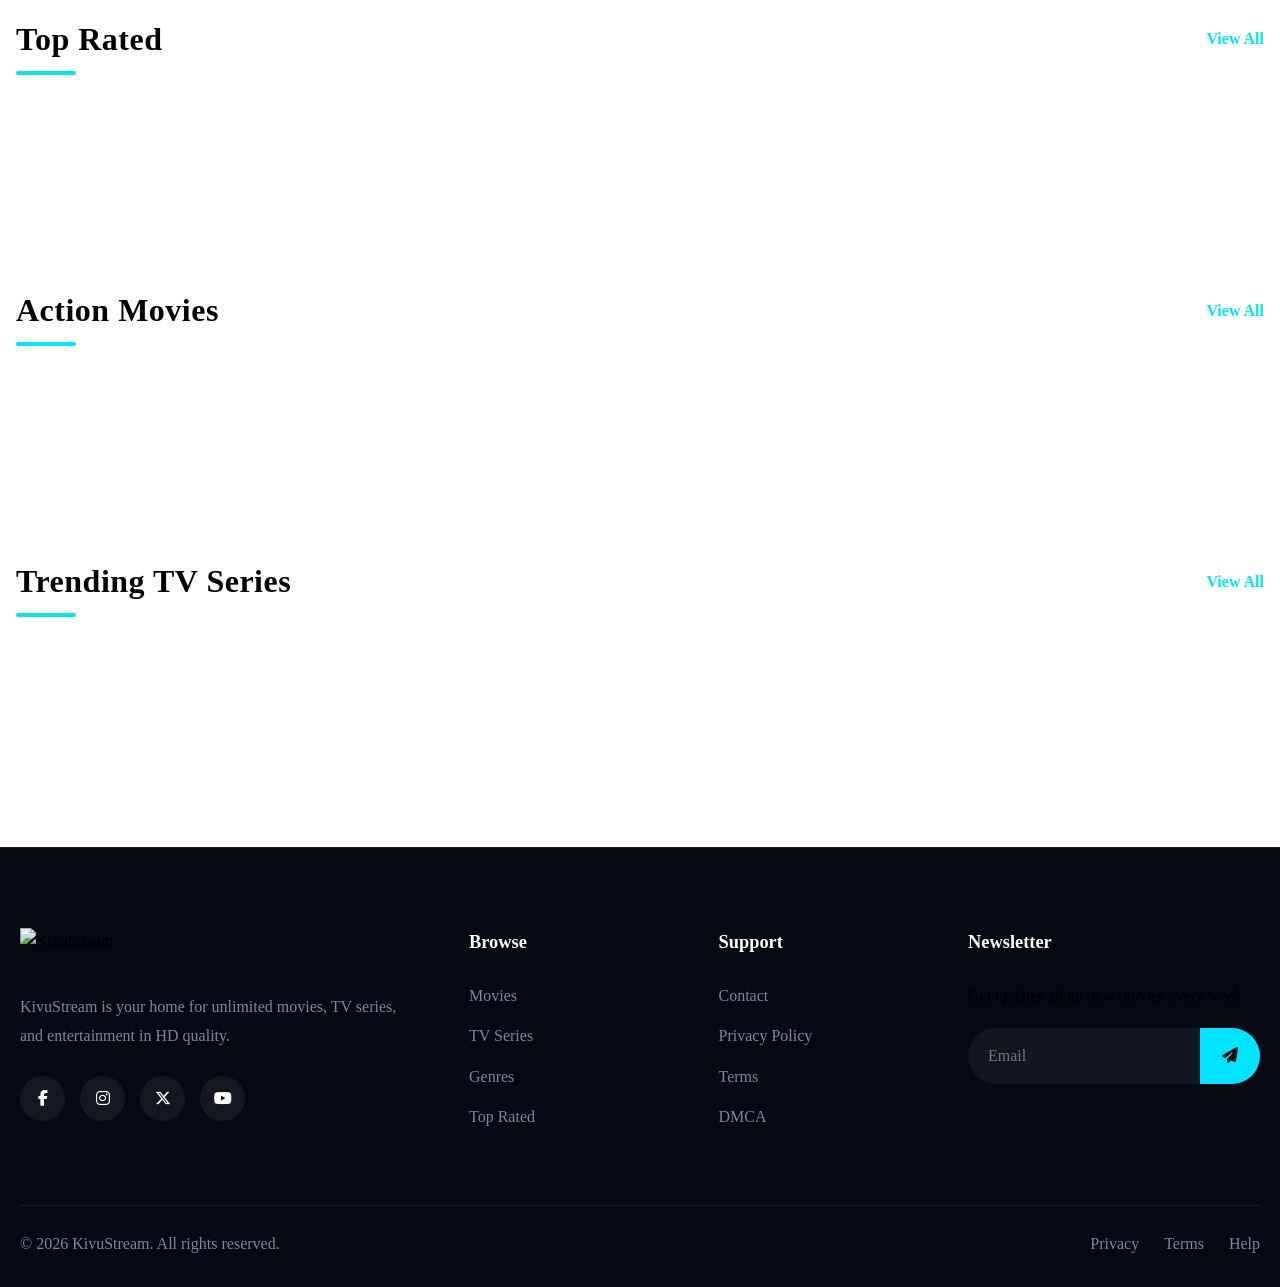
==== commit 2a805179: "Update index.html" ====
--- a/index.html
+++ b/index.html
@@ -61,6 +61,7 @@
 
     <link rel="stylesheet"
           href="css/responsive.css">
+    <link rel="stylesheet" href="css/animations.css">
 
 </head>
 
@@ -149,7 +150,8 @@
   <div id="searchModal"></div>
 
     <!-- JS -->
-
+    <script type="module" src="js/animations.js"></script>
+    <script type="module" src="js/navbar.js"></script>
     <script type="module"
             src="js/app.js"></script>
 
--- a/css/variables.css
+++ b/css/variables.css
@@ -1,196 +1,66 @@
-/* ==========================================
-   KIVUSTREAM DESIGN SYSTEM
-   ========================================== */
+/*==========================================
+    KIVUSTREAM DESIGN SYSTEM
+==========================================*/
 
-:root {
+:root{
 
-    /*==========================
-      BRAND COLORS
-    ==========================*/
+    /* Brand */
 
-    --primary: #00E5B4;
-    --primary-dark: #00B894;
-    --primary-light: #42F5C5;
+    --primary:#00E5FF;
+    --primary-hover:#00B8D4;
+    --secondary:#7C3AED;
+    --accent:#FFB800;
 
-    --secondary: #00C2FF;
-    --accent: #7C3AED;
+    /* Background */
 
-    --success: #22C55E;
-    --warning: #FACC15;
-    --danger: #EF4444;
+    --bg:#070B17;
+    --bg-secondary:#0E1424;
+    --surface:#151C30;
+    --surface-hover:#1D2740;
 
-    /*==========================
-      BACKGROUNDS
-    ==========================*/
+    /* Text */
 
-    --bg-body: #070B17;
+    --text:#FFFFFF;
+    --text-secondary:#B6C2D9;
+    --text-muted:#7B879F;
 
-    --bg-secondary: #0D1222;
+    /* Border */
 
-    --bg-card: #141B2D;
+    --border:rgba(255,255,255,.08);
 
-    --bg-hover: #1C2438;
+    /* Rating */
 
-    --bg-navbar: rgba(7,11,23,.75);
+    --rating:#FFD54A;
 
-    --bg-modal: rgba(0,0,0,.75);
+    /* Status */
 
-    /*==========================
-      TEXT
-    ==========================*/
+    --success:#00D084;
+    --danger:#FF4D4F;
+    --warning:#FFB020;
 
-    --text-main: #FFFFFF;
+    /* Radius */
 
-    --text-light: #D5D9E2;
+    --radius-sm:10px;
+    --radius:16px;
+    --radius-lg:24px;
+    --radius-xl:32px;
 
-    --text-muted: #8D97AE;
+    /* Shadow */
 
-    --text-dark: #4B5563;
+    --shadow-sm:0 4px 12px rgba(0,0,0,.25);
+    --shadow:0 10px 30px rgba(0,0,0,.35);
+    --shadow-lg:0 20px 60px rgba(0,0,0,.5);
 
-    /*==========================
-      BORDER
-    ==========================*/
+    /* Navbar */
 
-    --border: rgba(255,255,255,.08);
+    --navbar-height:75px;
 
-    --border-hover: rgba(0,229,180,.5);
+    /* Container */
 
-    /*==========================
-      RATINGS
-    ==========================*/
+    --container:1400px;
 
-    --rating: #FFD54A;
+    /* Animation */
 
-    /*==========================
-      SHADOWS
-    ==========================*/
-
-    --shadow-sm:
-        0 5px 15px rgba(0,0,0,.25);
-
-    --shadow-md:
-        0 10px 25px rgba(0,0,0,.35);
-
-    --shadow-lg:
-        0 20px 50px rgba(0,0,0,.45);
-
-    --shadow-glow:
-        0 0 25px rgba(0,229,180,.35);
-
-    /*==========================
-      BORDER RADIUS
-    ==========================*/
-
-    --radius-xs: 6px;
-
-    --radius-sm: 10px;
-
-    --radius-md: 14px;
-
-    --radius-lg: 20px;
-
-    --radius-xl: 28px;
-
-    --radius-pill: 999px;
-
-    /*==========================
-      CONTAINER
-    ==========================*/
-
-    --container: 1400px;
-
-    --navbar-height: 80px;
-
-    --hero-height: 90vh;
-
-    --card-width: 215px;
-
-    --card-height: 320px;
-
-    /*==========================
-      SPACING
-    ==========================*/
-
-    --space-1: 4px;
-
-    --space-2: 8px;
-
-    --space-3: 12px;
-
-    --space-4: 16px;
-
-    --space-5: 20px;
-
-    --space-6: 24px;
-
-    --space-7: 32px;
-
-    --space-8: 40px;
-
-    --space-9: 56px;
-
-    --space-10: 72px;
-
-    /*==========================
-      FONT
-    ==========================*/
-
-    --font: "Poppins", sans-serif;
-
-    --fs-xs: .75rem;
-
-    --fs-sm: .875rem;
-
-    --fs-md: 1rem;
-
-    --fs-lg: 1.125rem;
-
-    --fs-xl: 1.4rem;
-
-    --fs-2xl: 2rem;
-
-    --fs-3xl: 3rem;
-
-    --fs-4xl: 4rem;
-
-    /*==========================
-      FONT WEIGHT
-    ==========================*/
-
-    --fw-light: 300;
-
-    --fw-normal: 400;
-
-    --fw-medium: 500;
-
-    --fw-semibold: 600;
-
-    --fw-bold: 700;
-
-    --fw-black: 800;
-
-    /*==========================
-      TRANSITIONS
-    ==========================*/
-
-    --transition-fast: .2s ease;
-
-    --transition: .35s ease;
-
-    --transition-slow: .5s ease;
-
-    /*==========================
-      Z INDEX
-    ==========================*/
-
-    --z-dropdown: 100;
-
-    --z-sticky: 500;
-
-    --z-navbar: 800;
-
-    --z-modal: 900;
-
-    --z-loader: 9999;
+    --transition:.3s ease;
 
 }
--- a/css/navbar.css
+++ b/css/navbar.css
@@ -7,23 +7,22 @@
     position:fixed;
 
     top:0;
+
     left:0;
 
     width:100%;
 
-    height:var(--navbar-height);
-
-    z-index:var(--z-navbar);
-
-    background:rgba(7,11,23,.72);
-
-    backdrop-filter:blur(20px);
-
-    -webkit-backdrop-filter:blur(20px);
-
-    border-bottom:1px solid rgba(255,255,255,.05);
-
-    transition:var(--transition);
+    height:75px;
+
+    z-index:1000;
+
+    background:rgba(7,11,23,.75);
+
+    backdrop-filter:blur(18px);
+
+    border-bottom:1px solid rgba(255,255,255,.08);
+
+    transition:.3s;
 
 }
 
@@ -31,8 +30,6 @@
 
     background:#070B17;
 
-    box-shadow:var(--shadow-md);
-
 }
 
 .navbar-container{
@@ -45,13 +42,7 @@
 
     justify-content:space-between;
 
-    gap:24px;
-
-}
-
-/*==========================================
-    LOGO
-==========================================*/
+}
 
 .logo{
 
@@ -59,11 +50,11 @@
 
     align-items:center;
 
-    gap:12px;
-
-    font-size:1.7rem;
-
-    font-weight:800;
+    gap:10px;
+
+    font-size:1.6rem;
+
+    font-weight:700;
 
     color:var(--primary);
 
@@ -71,448 +62,150 @@
 
 .logo i{
 
-    font-size:2rem;
-
-}
-
-.logo span{
-
-    letter-spacing:.5px;
-
-}
-
-/*==========================================
-    NAVIGATION
-==========================================*/
+    font-size:1.4rem;
+
+}
 
 .nav-links{
 
     display:flex;
 
+    gap:30px;
+
+}
+
+.nav-links a{
+
+    color:var(--text-secondary);
+
+    font-weight:500;
+
+    transition:.3s;
+
+}
+
+.nav-links a:hover,
+
+.nav-links a.active{
+
+    color:#fff;
+
+}
+
+.dropdown{
+
+    position:relative;
+
+}
+
+.dropdown-menu{
+
+    position:absolute;
+
+    top:45px;
+
+    left:0;
+
+    min-width:180px;
+
+    background:var(--surface);
+
+    border-radius:16px;
+
+    overflow:hidden;
+
+    opacity:0;
+
+    visibility:hidden;
+
+    transform:translateY(10px);
+
+    transition:.3s;
+
+}
+
+.dropdown:hover .dropdown-menu{
+
+    opacity:1;
+
+    visibility:visible;
+
+    transform:translateY(0);
+
+}
+
+.dropdown-menu a{
+
+    display:block;
+
+    padding:14px 18px;
+
+}
+
+.dropdown-menu a:hover{
+
+    background:rgba(255,255,255,.05);
+
+}
+
+.navbar-actions{
+
+    display:flex;
+
     align-items:center;
 
-    gap:30px;
-
-    margin-left:auto;
-
-}
-
-.nav-links>li{
-
-    position:relative;
-
-}
-
-.nav-links a{
-
-    color:var(--text-light);
-
-    font-weight:500;
-
-    transition:var(--transition);
-
-}
-
-.nav-links a:hover,
-
-.nav-links a.active{
-
-    color:var(--primary);
-
-}
-
-/*==========================================
-    DROPDOWN
-==========================================*/
-
-.dropdown>a{
-
-    display:flex;
-
-    align-items:center;
-
-    gap:8px;
-
-}
-
-.dropdown-menu{
-
-    position:absolute;
-
-    top:60px;
-
-    left:0;
-
-    width:220px;
-
-    background:var(--bg-card);
-
-    border-radius:var(--radius-md);
-
-    border:1px solid var(--border);
-
-    padding:10px 0;
-
-    opacity:0;
-
-    visibility:hidden;
-
-    transform:translateY(15px);
-
-    transition:var(--transition);
-
-    box-shadow:var(--shadow-lg);
-
-}
-
-.dropdown:hover .dropdown-menu{
-
-    opacity:1;
-
-    visibility:visible;
-
-    transform:translateY(0);
-
-}
-
-.dropdown-menu li a{
-
-    display:block;
-
-    padding:12px 18px;
-
-}
-
-.dropdown-menu li a:hover{
-
-    background:rgba(255,255,255,.05);
-
-    color:var(--primary);
-
-}
-
-/*==========================================
-    RIGHT SIDE
-==========================================*/
+    gap:18px;
+
+}
 
 .nav-icon{
 
-    position:relative;
-
-    width:44px;
-
-    height:44px;
+    width:42px;
+
+    height:42px;
 
     border-radius:50%;
 
-    display:flex;
-
-    align-items:center;
-
-    justify-content:center;
-
-    color:var(--text-light);
-
-    background:rgba(255,255,255,.05);
-
-    transition:var(--transition);
+    display:grid;
+
+    place-items:center;
+
+    background:rgba(255,255,255,.06);
+
+    color:#fff;
+
+    transition:.3s;
 
 }
 
 .nav-icon:hover{
 
-    color:var(--primary);
-
-    background:rgba(255,255,255,.09);
-
-}
-
-.notification-dot{
-
-    position:absolute;
-
-    top:10px;
-
-    right:11px;
-
-    width:8px;
-
-    height:8px;
+    background:var(--primary);
+
+    color:#071017;
+
+}
+
+.nav-avatar img{
+
+    width:42px;
+
+    height:42px;
 
     border-radius:50%;
 
-    background:#EF4444;
-
-    animation:pulse 1.5s infinite;
-
-}
-
-/*==========================================
-    PROFILE
-==========================================*/
-
-.profile{
-
-    width:44px;
-
-    height:44px;
-
-    border-radius:50%;
-
-    overflow:hidden;
-
-    border:2px solid transparent;
-
-    transition:var(--transition);
-
-}
-
-.profile img{
-
-    width:100%;
-
-    height:100%;
-
     object-fit:cover;
 
 }
 
-.profile:hover{
-
-    border-color:var(--primary);
-
-}
-
-/*==========================================
-    MOBILE BUTTON
-==========================================*/
-
-.menu-btn{
+.menu-toggle{
 
     display:none;
 
-    width:46px;
-
-    height:46px;
-
-    border-radius:50%;
-
-    color:#fff;
-
-    background:rgba(255,255,255,.05);
-
-}
-
-/*==========================================
-    MOBILE MENU
-==========================================*/
-
-#mobileMenu{
-
-    position:fixed;
-
-    top:0;
-
-    left:-310px;
-
-    width:300px;
-
-    height:100vh;
-
-    background:var(--bg-secondary);
-
-    transition:.35s;
-
-    z-index:999;
-
-    overflow-y:auto;
-
-}
-
-#mobileMenu.active{
-
-    left:0;
-
-}
-
-.mobile-header{
-
-    height:80px;
-
-    padding:0 24px;
-
-    display:flex;
-
-    align-items:center;
-
-    justify-content:space-between;
-
-    border-bottom:1px solid var(--border);
-
-}
-
-.mobile-header h2{
-
-    color:var(--primary);
-
-    font-size:1.5rem;
-
-}
-
-.mobile-header button{
-
-    color:#fff;
-
-    font-size:1.5rem;
-
-}
-
-#mobileMenu ul{
-
-    padding:20px;
-
-}
-
-#mobileMenu li{
-
-    margin-bottom:8px;
-
-}
-
-#mobileMenu a{
-
-    display:flex;
-
-    align-items:center;
-
-    gap:14px;
-
-    padding:15px;
-
-    border-radius:var(--radius-sm);
-
-    transition:var(--transition);
-
-}
-
-#mobileMenu a:hover{
-
-    background:rgba(255,255,255,.05);
-
-    color:var(--primary);
-
-}
-
-/*==========================================
-    OVERLAY
-==========================================*/
-
-#menuOverlay{
-
-    position:fixed;
-
-    inset:0;
-
-    background:rgba(0,0,0,.65);
-
-    opacity:0;
-
-    visibility:hidden;
-
-    transition:var(--transition);
-
-    z-index:998;
-
-}
-
-#menuOverlay.active{
-
-    opacity:1;
-
-    visibility:visible;
-
-}
-
-/*==========================================
-    ANIMATION
-==========================================*/
-
-@keyframes pulse{
-
-    0%{
-
-        transform:scale(1);
-
-        opacity:1;
-
-    }
-
-    50%{
-
-        transform:scale(1.6);
-
-        opacity:.5;
-
-    }
-
-    100%{
-
-        transform:scale(1);
-
-        opacity:1;
-
-    }
-
-}
-
-/*==========================================
-    RESPONSIVE
-==========================================*/
-
-@media(max-width:992px){
-
-    .nav-links{
-
-        display:none;
-
-    }
-
-    .menu-btn{
-
-        display:flex;
-
-        align-items:center;
-
-        justify-content:center;
-
-    }
-
-}
-
-@media(max-width:768px){
-
-    .profile{
-
-        display:none;
-
-    }
-
-}
-
-@media(max-width:520px){
-
-    .nav-icon{
-
-        width:40px;
-
-        height:40px;
-
-    }
-
-    .logo span{
-
-        font-size:1.3rem;
-
-    }
-
-}
+}
+
+.mobile-menu{
+
+    display:none;
+
+}
--- a/css/sections.css
+++ b/css/sections.css
@@ -0,0 +1,189 @@
+/*==========================================
+    KIVUSTREAM SECTIONS
+==========================================*/
+
+.section{
+
+    padding:80px 0;
+
+}
+
+.section-header{
+
+    display:flex;
+
+    align-items:center;
+
+    justify-content:space-between;
+
+    margin-bottom:32px;
+
+}
+
+.section-title{
+
+    font-size:2rem;
+
+    font-weight:700;
+
+    color:var(--text-color);
+
+    position:relative;
+
+}
+
+.section-title::before{
+
+    content:"";
+
+    position:absolute;
+
+    left:0;
+
+    bottom:-10px;
+
+    width:60px;
+
+    height:4px;
+
+    border-radius:999px;
+
+    background:var(--primary);
+
+}
+
+.view-all{
+
+    display:inline-flex;
+
+    align-items:center;
+
+    gap:8px;
+
+    color:var(--primary);
+
+    font-weight:600;
+
+    transition:.3s;
+
+}
+
+.view-all:hover{
+
+    transform:translateX(6px);
+
+}
+
+.section-description{
+
+    color:var(--text-muted);
+
+    margin-top:12px;
+
+    max-width:650px;
+
+}
+
+.section-banner{
+
+    position:relative;
+
+    border-radius:24px;
+
+    overflow:hidden;
+
+    margin:50px 0;
+
+    min-height:240px;
+
+    background:linear-gradient(135deg,#0f172a,#1e293b);
+
+    display:flex;
+
+    align-items:center;
+
+    padding:50px;
+
+}
+
+.section-banner-content{
+
+    max-width:520px;
+
+}
+
+.section-banner h2{
+
+    font-size:2.5rem;
+
+    margin-bottom:15px;
+
+}
+
+.section-banner p{
+
+    color:var(--text-muted);
+
+    margin-bottom:25px;
+
+    line-height:1.8;
+
+}
+
+.section-banner .btn{
+
+    margin-top:10px;
+
+}
+
+.section-divider{
+
+    width:100%;
+
+    height:1px;
+
+    background:rgba(255,255,255,.06);
+
+    margin:40px 0;
+
+}
+
+@media(max-width:768px){
+
+    .section{
+
+        padding:60px 0;
+
+    }
+
+    .section-header{
+
+        flex-direction:column;
+
+        align-items:flex-start;
+
+        gap:15px;
+
+    }
+
+    .section-title{
+
+        font-size:1.5rem;
+
+    }
+
+    .section-banner{
+
+        padding:30px;
+
+        min-height:200px;
+
+    }
+
+    .section-banner h2{
+
+        font-size:1.8rem;
+
+    }
+
+}
--- a/css/footer.css
+++ b/css/footer.css
@@ -0,0 +1,257 @@
+/*==========================================
+    KIVUSTREAM FOOTER
+==========================================*/
+
+.footer{
+
+    background:#050914;
+
+    border-top:1px solid rgba(255,255,255,.08);
+
+    margin-top:100px;
+
+}
+
+.footer-container{
+
+    max-width:1400px;
+
+    margin:auto;
+
+    padding:80px 20px 30px;
+
+}
+
+.footer-grid{
+
+    display:grid;
+
+    grid-template-columns:2fr 1fr 1fr 1fr;
+
+    gap:50px;
+
+}
+
+.footer-brand img{
+
+    height:45px;
+
+    margin-bottom:20px;
+
+}
+
+.footer-brand p{
+
+    color:var(--text-muted);
+
+    line-height:1.8;
+
+    max-width:380px;
+
+}
+
+.footer-title{
+
+    color:#fff;
+
+    font-size:1.15rem;
+
+    font-weight:700;
+
+    margin-bottom:25px;
+
+}
+
+.footer-links{
+
+    list-style:none;
+
+}
+
+.footer-links li{
+
+    margin-bottom:15px;
+
+}
+
+.footer-links a{
+
+    color:var(--text-muted);
+
+    transition:.3s;
+
+}
+
+.footer-links a:hover{
+
+    color:var(--primary);
+
+    padding-left:8px;
+
+}
+
+.footer-social{
+
+    display:flex;
+
+    gap:15px;
+
+    margin-top:25px;
+
+}
+
+.footer-social a{
+
+    width:45px;
+
+    height:45px;
+
+    display:flex;
+
+    justify-content:center;
+
+    align-items:center;
+
+    border-radius:50%;
+
+    background:rgba(255,255,255,.06);
+
+    color:#fff;
+
+    transition:.3s;
+
+}
+
+.footer-social a:hover{
+
+    background:var(--primary);
+
+    color:#071017;
+
+    transform:translateY(-5px);
+
+}
+
+.newsletter{
+
+    display:flex;
+
+    margin-top:20px;
+
+    border-radius:50px;
+
+    overflow:hidden;
+
+    background:rgba(255,255,255,.05);
+
+}
+
+.newsletter input{
+
+    flex:1;
+
+    padding:15px 20px;
+
+    background:transparent;
+
+    color:#fff;
+
+}
+
+.newsletter button{
+
+    width:60px;
+
+    background:var(--primary);
+
+    color:#071017;
+
+    cursor:pointer;
+
+    transition:.3s;
+
+}
+
+.newsletter button:hover{
+
+    filter:brightness(1.1);
+
+}
+
+.footer-bottom{
+
+    margin-top:60px;
+
+    padding-top:25px;
+
+    border-top:1px solid rgba(255,255,255,.08);
+
+    display:flex;
+
+    justify-content:space-between;
+
+    align-items:center;
+
+    flex-wrap:wrap;
+
+    gap:20px;
+
+}
+
+.footer-bottom p{
+
+    color:var(--text-muted);
+
+}
+
+.footer-bottom-links{
+
+    display:flex;
+
+    gap:25px;
+
+}
+
+.footer-bottom-links a{
+
+    color:var(--text-muted);
+
+    transition:.3s;
+
+}
+
+.footer-bottom-links a:hover{
+
+    color:var(--primary);
+
+}
+
+@media(max-width:992px){
+
+    .footer-grid{
+
+        grid-template-columns:1fr 1fr;
+
+    }
+
+}
+
+@media(max-width:768px){
+
+    .footer-grid{
+
+        grid-template-columns:1fr;
+
+        gap:40px;
+
+    }
+
+    .footer-bottom{
+
+        flex-direction:column;
+
+        text-align:center;
+
+    }
+
+}
--- a/css/responsive.css
+++ b/css/responsive.css
@@ -0,0 +1,339 @@
+/*==========================================
+    KIVUSTREAM RESPONSIVE
+==========================================*/
+
+/* ========= Large Desktop ========= */
+
+@media (min-width:1400px){
+
+    .container{
+
+        max-width:1400px;
+
+    }
+
+}
+
+/* ========= Laptop ========= */
+
+@media (max-width:1200px){
+
+    .container{
+
+        max-width:1100px;
+
+        padding-inline:20px;
+
+    }
+
+    .hero-content{
+
+        max-width:650px;
+
+    }
+
+    .movie-content{
+
+        grid-template-columns:300px 1fr;
+
+        gap:40px;
+
+    }
+
+}
+
+/* ========= Tablet ========= */
+
+@media (max-width:992px){
+
+    .container{
+
+        padding-inline:18px;
+
+    }
+
+    .hero{
+
+        min-height:75vh;
+
+    }
+
+    .hero-content{
+
+        max-width:100%;
+
+    }
+
+    .hero-title{
+
+        font-size:3rem;
+
+    }
+
+    .movie-grid{
+
+        grid-template-columns:repeat(auto-fill,minmax(180px,1fr));
+
+    }
+
+    .footer-grid{
+
+        grid-template-columns:repeat(2,1fr);
+
+    }
+
+    .movie-content{
+
+        grid-template-columns:1fr;
+
+        text-align:center;
+
+    }
+
+    .movie-buttons{
+
+        justify-content:center;
+
+    }
+
+}
+
+/* ========= Mobile ========= */
+
+@media (max-width:768px){
+
+    .container{
+
+        padding-inline:16px;
+
+    }
+
+    .section{
+
+        padding:60px 0;
+
+    }
+
+    .section-title{
+
+        font-size:1.5rem;
+
+    }
+
+    .hero{
+
+        min-height:70vh;
+
+    }
+
+    .hero-title{
+
+        font-size:2.2rem;
+
+        line-height:1.2;
+
+    }
+
+    .hero-description{
+
+        font-size:.95rem;
+
+    }
+
+    .hero-buttons{
+
+        flex-direction:column;
+
+        align-items:flex-start;
+
+        gap:15px;
+
+    }
+
+    .movie-grid{
+
+        grid-template-columns:repeat(2,1fr);
+
+        gap:18px;
+
+    }
+
+    .movie-slider{
+
+        gap:16px;
+
+    }
+
+    .movie-card{
+
+        flex:0 0 160px;
+
+    }
+
+    .movie-poster{
+
+        border-radius:16px;
+
+    }
+
+    .play-circle{
+
+        width:58px;
+
+        height:58px;
+
+        font-size:1.2rem;
+
+    }
+
+    .footer-grid{
+
+        grid-template-columns:1fr;
+
+        gap:40px;
+
+    }
+
+    .footer-bottom{
+
+        flex-direction:column;
+
+        text-align:center;
+
+    }
+
+}
+
+/* ========= Small Phones ========= */
+
+@media (max-width:480px){
+
+    body{
+
+        font-size:14px;
+
+    }
+
+    .hero{
+
+        min-height:65vh;
+
+    }
+
+    .hero-title{
+
+        font-size:1.8rem;
+
+    }
+
+    .hero-description{
+
+        display:-webkit-box;
+
+        -webkit-line-clamp:3;
+
+        -webkit-box-orient:vertical;
+
+        overflow:hidden;
+
+    }
+
+    .movie-grid{
+
+        grid-template-columns:repeat(2,1fr);
+
+        gap:14px;
+
+    }
+
+    .movie-card{
+
+        flex:0 0 145px;
+
+    }
+
+    .movie-info h3{
+
+        font-size:.9rem;
+
+    }
+
+    .movie-meta{
+
+        font-size:.8rem;
+
+    }
+
+    .btn{
+
+        width:100%;
+
+        justify-content:center;
+
+    }
+
+}
+
+/* ========= Mobile Bottom Navigation ========= */
+
+.mobile-nav{
+
+    display:none;
+
+}
+
+@media (max-width:768px){
+
+    .mobile-nav{
+
+        position:fixed;
+
+        left:0;
+
+        right:0;
+
+        bottom:0;
+
+        height:70px;
+
+        background:rgba(7,11,23,.96);
+
+        backdrop-filter:blur(20px);
+
+        display:flex;
+
+        justify-content:space-around;
+
+        align-items:center;
+
+        border-top:1px solid rgba(255,255,255,.08);
+
+        z-index:9999;
+
+    }
+
+    .mobile-nav a{
+
+        color:var(--text-muted);
+
+        font-size:1.35rem;
+
+        transition:.3s;
+
+    }
+
+    .mobile-nav a:hover,
+
+    .mobile-nav a.active{
+
+        color:var(--primary);
+
+    }
+
+    body{
+
+        padding-bottom:80px;
+
+    }
+
+}
--- a/css/animations.css
+++ b/css/animations.css
@@ -0,0 +1,333 @@
+/*==========================================
+    KIVUSTREAM ANIMATIONS
+==========================================*/
+
+/* Fade In */
+
+@keyframes fadeIn{
+
+    from{
+
+        opacity:0;
+
+    }
+
+    to{
+
+        opacity:1;
+
+    }
+
+}
+
+/* Slide Up */
+
+@keyframes slideUp{
+
+    from{
+
+        opacity:0;
+
+        transform:translateY(40px);
+
+    }
+
+    to{
+
+        opacity:1;
+
+        transform:translateY(0);
+
+    }
+
+}
+
+/* Slide Left */
+
+@keyframes slideLeft{
+
+    from{
+
+        opacity:0;
+
+        transform:translateX(-40px);
+
+    }
+
+    to{
+
+        opacity:1;
+
+        transform:translateX(0);
+
+    }
+
+}
+
+/* Slide Right */
+
+@keyframes slideRight{
+
+    from{
+
+        opacity:0;
+
+        transform:translateX(40px);
+
+    }
+
+    to{
+
+        opacity:1;
+
+        transform:translateX(0);
+
+    }
+
+}
+
+/* Hero Zoom */
+
+@keyframes heroZoom{
+
+    from{
+
+        transform:scale(1);
+
+    }
+
+    to{
+
+        transform:scale(1.08);
+
+    }
+
+}
+
+/* Floating */
+
+@keyframes floating{
+
+    0%{
+
+        transform:translateY(0);
+
+    }
+
+    50%{
+
+        transform:translateY(-10px);
+
+    }
+
+    100%{
+
+        transform:translateY(0);
+
+    }
+
+}
+
+/* Pulse */
+
+@keyframes pulse{
+
+    0%{
+
+        transform:scale(1);
+
+    }
+
+    50%{
+
+        transform:scale(1.08);
+
+    }
+
+    100%{
+
+        transform:scale(1);
+
+    }
+
+}
+
+/* Rotate */
+
+@keyframes rotate{
+
+    from{
+
+        transform:rotate(0);
+
+    }
+
+    to{
+
+        transform:rotate(360deg);
+
+    }
+
+}
+
+/* Skeleton */
+
+@keyframes shimmer{
+
+    0%{
+
+        background-position:-400px 0;
+
+    }
+
+    100%{
+
+        background-position:400px 0;
+
+    }
+
+}
+
+/* Hero */
+
+.hero-backdrop{
+
+    animation:heroZoom 18s linear infinite alternate;
+
+}
+
+.hero-content{
+
+    animation:slideUp .8s ease;
+
+}
+
+.hero-poster{
+
+    animation:slideLeft .9s ease;
+
+}
+
+/* Cards */
+
+.movie-card{
+
+    animation:fadeIn .6s ease;
+
+}
+
+.movie-card:hover{
+
+    transform:translateY(-10px) scale(1.03);
+
+}
+
+/* Buttons */
+
+.btn{
+
+    transition:.3s;
+
+}
+
+.btn:hover{
+
+    transform:translateY(-3px);
+
+}
+
+/* Play Button */
+
+.play-circle{
+
+    animation:pulse 2.5s infinite;
+
+}
+
+/* Floating Icons */
+
+.floating{
+
+    animation:floating 4s ease-in-out infinite;
+
+}
+
+/* Loader */
+
+.skeleton{
+
+    background:linear-gradient(
+
+        90deg,
+
+        rgba(255,255,255,.05),
+
+        rgba(255,255,255,.12),
+
+        rgba(255,255,255,.05)
+
+    );
+
+    background-size:800px 100%;
+
+    animation:shimmer 1.5s infinite linear;
+
+}
+
+/* Scroll Reveal */
+
+.reveal{
+
+    opacity:0;
+
+    transform:translateY(60px);
+
+    transition:all .8s ease;
+
+}
+
+.reveal.active{
+
+    opacity:1;
+
+    transform:translateY(0);
+
+}
+
+/* Image Hover */
+
+.movie-poster img{
+
+    transition:.45s;
+
+}
+
+.movie-card:hover .movie-poster img{
+
+    transform:scale(1.08);
+
+}
+
+/* Navbar */
+
+.navbar.scrolled{
+
+    animation:fadeIn .4s ease;
+
+}
+
+/* Modal */
+
+.search-modal{
+
+    animation:fadeIn .3s ease;
+
+}
+
+/* Footer */
+
+.footer{
+
+    animation:slideUp .8s ease;
+
+}
